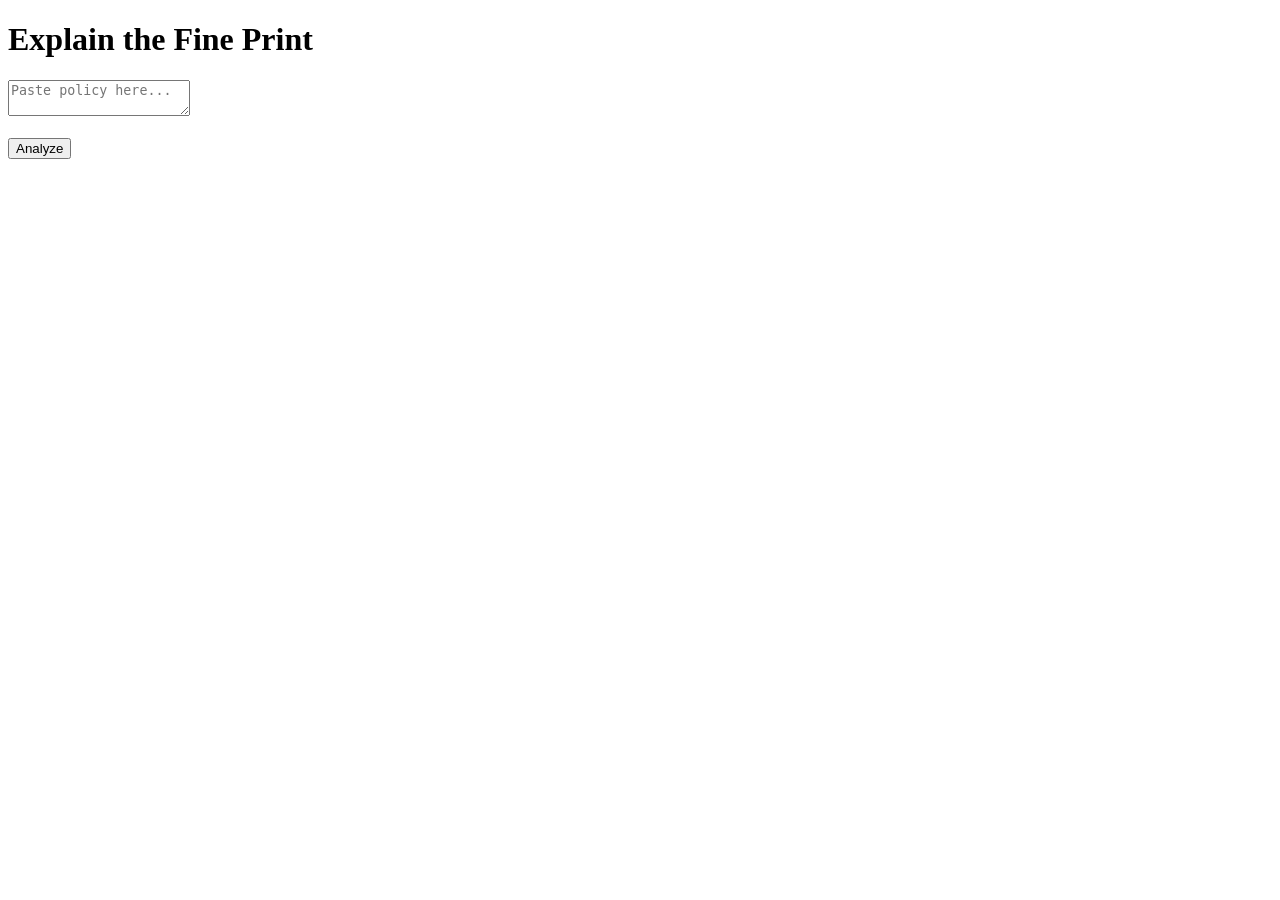
==== templates/index.html @ f838e276 "Create index.html" ====
<!DOCTYPE html>
<html>
<head>
    <title>Explain the Fine Print</title>
    <link rel="stylesheet" href="/static/style.css">
</head>
<body>
    <h1>Explain the Fine Print</h1>

    <form method="POST">
        <textarea name="policy" placeholder="Paste policy here..." required></textarea>
        <br><br>
        <button type="submit">Analyze</button>
    </form>

</body>
</html>
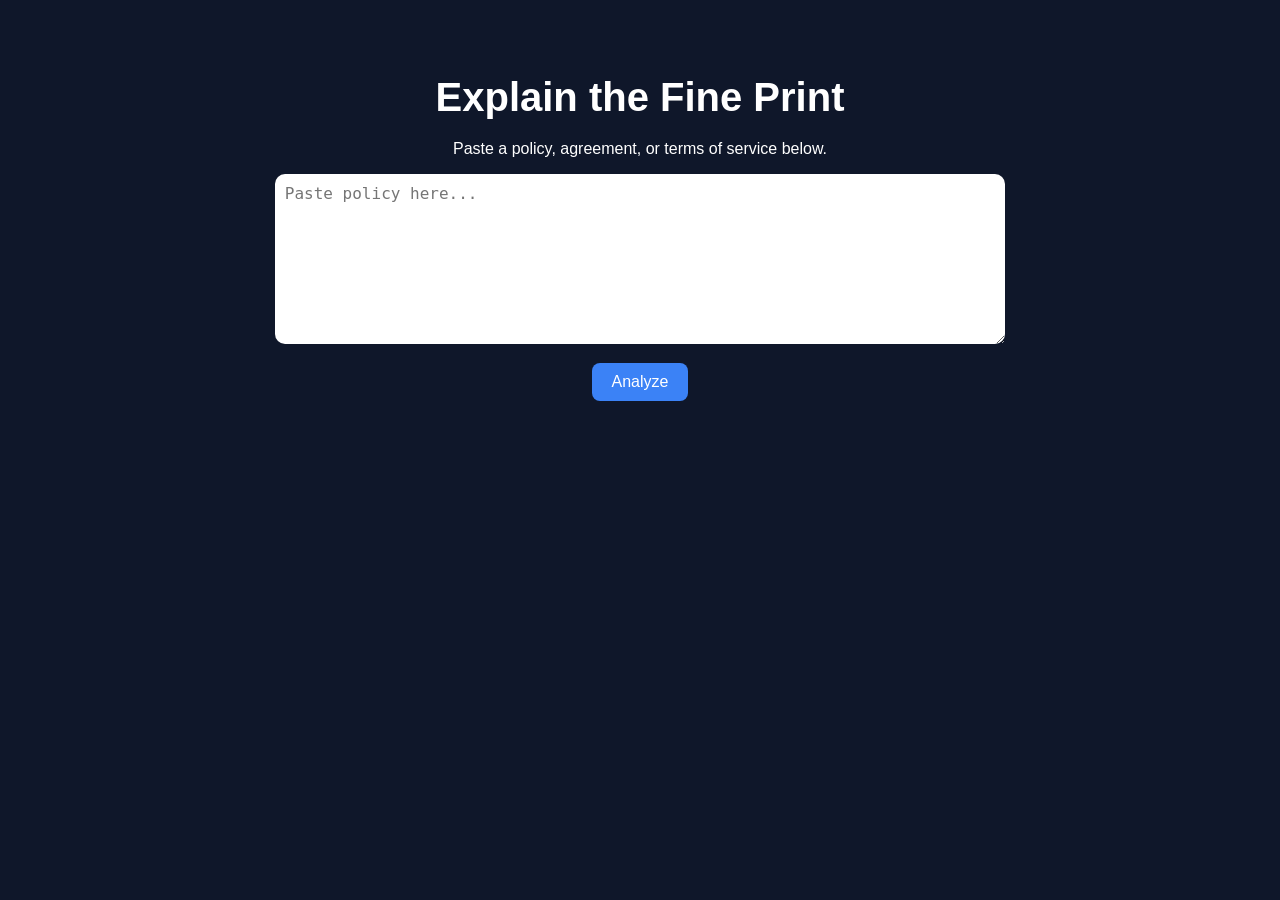
==== commit 83b79acd: "Update index.html" ====
--- a/templates/index.html
+++ b/templates/index.html
@@ -5,13 +5,15 @@
     <link rel="stylesheet" href="/static/style.css">
 </head>
 <body>
-    <h1>Explain the Fine Print</h1>
+    <div class="container">
+        <h1>Explain the Fine Print</h1>
+        <p class="subtitle">Paste a policy, agreement, or terms of service below.</p>
 
-    <form method="POST">
-        <textarea name="policy" placeholder="Paste policy here..." required></textarea>
-        <br><br>
-        <button type="submit">Analyze</button>
-    </form>
-
+        <form method="POST">
+            <textarea name="policy" placeholder="Paste policy here..." required></textarea>
+            <br>
+            <button type="submit">Analyze</button>
+        </form>
+    </div>
 </body>
 </html>
--- a/static/style.css
+++ b/static/style.css
@@ -0,0 +1,47 @@
+body {
+    font-family: Arial;
+    background: #0f172a;
+    color: white;
+    text-align: center;
+    padding: 40px;
+}
+
+h1 {
+    font-size: 40px;
+    margin-bottom: 20px;
+}
+
+textarea {
+    width: 60%;
+    height: 150px;
+    padding: 10px;
+    border-radius: 10px;
+    border: none;
+    font-size: 16px;
+}
+
+button {
+    margin-top: 15px;
+    padding: 10px 20px;
+    border: none;
+    border-radius: 8px;
+    background: #3b82f6;
+    color: white;
+    font-size: 16px;
+    cursor: pointer;
+}
+
+button:hover {
+    background: #2563eb;
+}
+
+.card {
+    margin: 20px auto;
+    padding: 20px;
+    width: 60%;
+    border-radius: 12px;
+}
+
+.HIGH { background: #dc2626; }
+.MEDIUM { background: #f59e0b; }
+.LOW { background: #16a34a; }
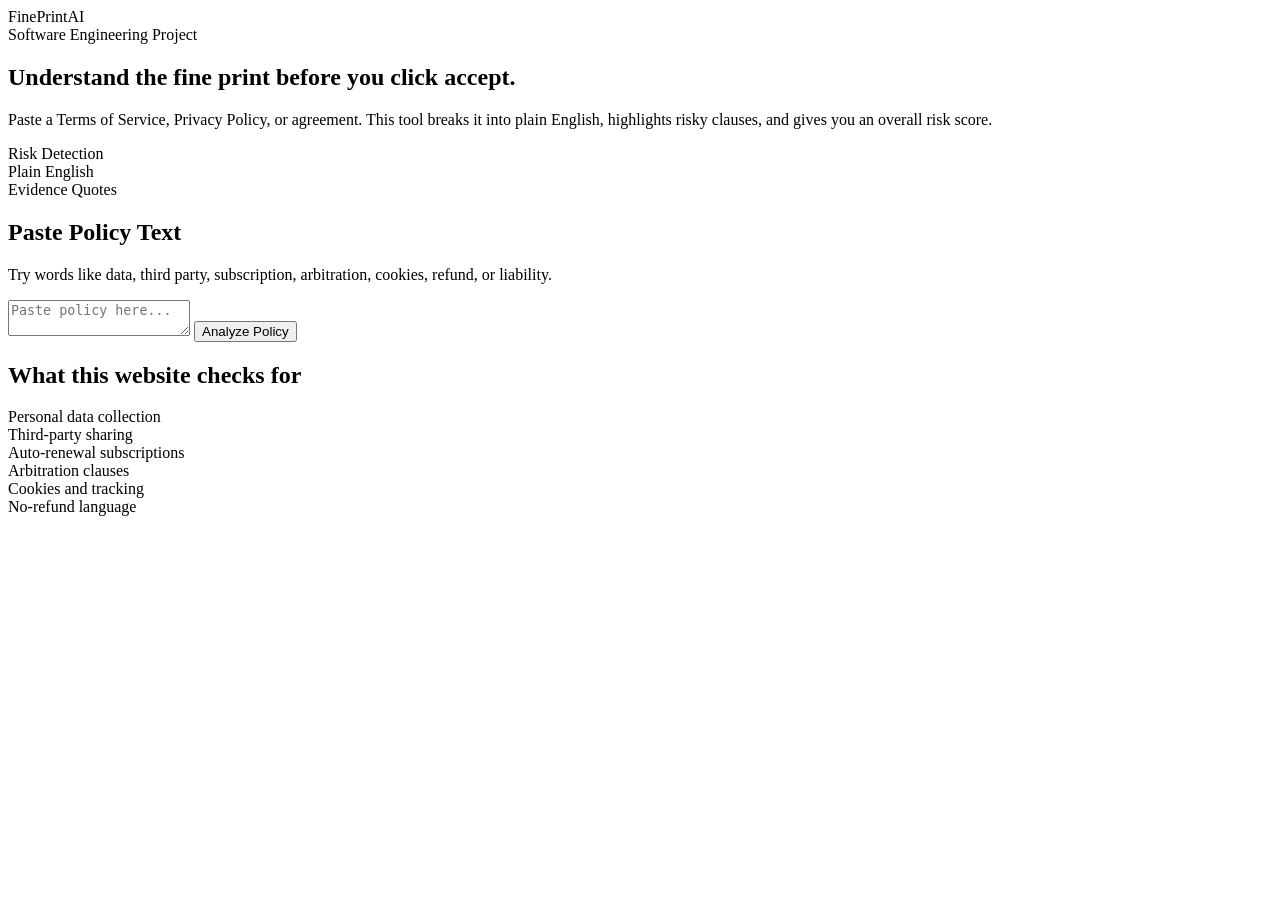
==== commit 63c3b2b5: "Update index.html" ====
--- a/templates/index.html
+++ b/templates/index.html
@@ -2,18 +2,50 @@
 <html>
 <head>
     <title>Explain the Fine Print</title>
-    <link rel="stylesheet" href="/static/style.css">
+    <link rel="stylesheet" href="{{ url_for('static', filename='style.css') }}">
 </head>
 <body>
-    <div class="container">
-        <h1>Explain the Fine Print</h1>
-        <p class="subtitle">Paste a policy, agreement, or terms of service below.</p>
+    <nav class="nav">
+        <div class="logo">FinePrint<span>AI</span></div>
+        <div class="nav-pill">Software Engineering Project</div>
+    </nav>
 
-        <form method="POST">
-            <textarea name="policy" placeholder="Paste policy here..." required></textarea>
-            <br>
-            <button type="submit">Analyze</button>
-        </form>
-    </div>
+    <main class="hero">
+        <section class="hero-text">
+            <h1>Understand the fine print before you click accept.</h1>
+            <p>
+                Paste a Terms of Service, Privacy Policy, or agreement. This tool breaks it into plain English,
+                highlights risky clauses, and gives you an overall risk score.
+            </p>
+
+            <div class="feature-row">
+                <div class="feature-card">Risk Detection</div>
+                <div class="feature-card">Plain English</div>
+                <div class="feature-card">Evidence Quotes</div>
+            </div>
+        </section>
+
+        <section class="analyzer-card">
+            <h2>Paste Policy Text</h2>
+            <p class="small-text">Try words like data, third party, subscription, arbitration, cookies, refund, or liability.</p>
+
+            <form method="POST">
+                <textarea name="policy" placeholder="Paste policy here..." required></textarea>
+                <button type="submit">Analyze Policy</button>
+            </form>
+        </section>
+    </main>
+
+    <section class="example">
+        <h2>What this website checks for</h2>
+        <div class="grid">
+            <div>Personal data collection</div>
+            <div>Third-party sharing</div>
+            <div>Auto-renewal subscriptions</div>
+            <div>Arbitration clauses</div>
+            <div>Cookies and tracking</div>
+            <div>No-refund language</div>
+        </div>
+    </section>
 </body>
 </html>
